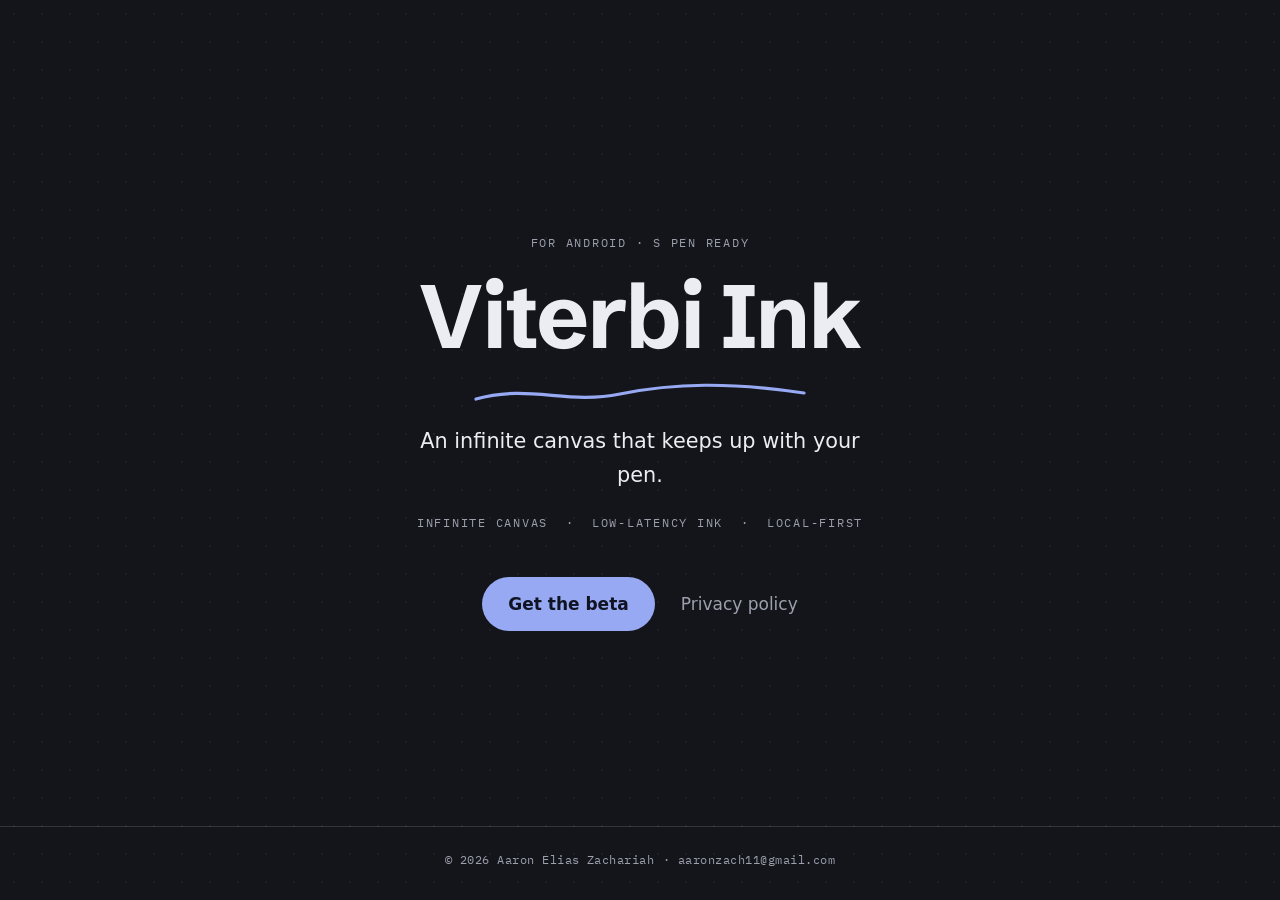
==== index.html @ def3255f "Viterbi Ink site: landing + privacy policy" ====
<!doctype html>
<html lang="en">
<head>
  <meta charset="utf-8">
  <meta name="viewport" content="width=device-width, initial-scale=1">
  <title>Viterbi Ink — an infinite canvas that keeps up with your pen</title>
  <meta name="description" content="Viterbi Ink is a local-first stylus note-taking app for Android. Infinite canvas, low-latency ink, and your notes never leave your device.">
  <link rel="preconnect" href="https://fonts.googleapis.com">
  <link rel="preconnect" href="https://fonts.gstatic.com" crossorigin>
  <link href="https://fonts.googleapis.com/css2?family=Schibsted+Grotesk:wght@700&family=IBM+Plex+Mono:wght@400&display=swap" rel="stylesheet">
  <link rel="stylesheet" href="style.css">
  <link rel="icon" href="data:image/svg+xml,%3Csvg xmlns='http://www.w3.org/2000/svg' viewBox='0 0 32 32'%3E%3Crect width='32' height='32' rx='7' fill='%2314151b'/%3E%3Cpath d='M7 22 Q 12 8 16 16 T 25 10' fill='none' stroke='%2396a9f2' stroke-width='2.6' stroke-linecap='round'/%3E%3C/svg%3E">
</head>
<body>
  <main class="hero">
    <span class="mono">For Android · S Pen ready</span>
    <h1 class="display">Viterbi Ink</h1>
    <svg class="flourish" viewBox="0 0 340 26" aria-hidden="true">
      <path pathLength="1" d="M6 19 C 60 4, 96 25, 150 14 S 260 2, 334 13" />
    </svg>
    <p class="tagline">An infinite canvas that keeps up with your pen.</p>
    <span class="mono facts">infinite canvas &nbsp;·&nbsp; low-latency ink &nbsp;·&nbsp; local-first</span>
    <div class="actions">
      <a class="pill" href="https://play.google.com/store/apps/details?id=com.viterbi">Get the beta</a>
      <a class="quiet" href="privacy.html">Privacy policy</a>
    </div>
  </main>
  <footer>
    <span class="mono">© 2026 Aaron Elias Zachariah</span>
    <span class="mono">·</span>
    <a class="mono" href="mailto:aaronzach11@gmail.com">aaronzach11@gmail.com</a>
  </footer>
</body>
</html>
---- style.css ----
/* Viterbi Ink — site tokens. The palette IS the app's dark chrome:
   graphite canvas, white ink, the periwinkle selection tint. */
:root {
  --canvas: #14151b;
  --chrome: #1e2027;
  --chrome-high: #262933;
  --ink: #ecedf2;
  --ink-dim: #9ba0ad;
  --accent: #96a9f2;
  --accent-ink: #101322;
  --hairline: rgba(236, 237, 242, 0.14);
  --measure: 66ch;
}

* { box-sizing: border-box; margin: 0; padding: 0; }

html { -webkit-text-size-adjust: 100%; }

body {
  background-color: var(--canvas);
  /* The app's canvas dot grid, faint — the page is a piece of the canvas. */
  background-image: radial-gradient(rgba(236, 237, 242, 0.055) 1px, transparent 1.5px);
  background-size: 28px 28px;
  color: var(--ink);
  font-family: system-ui, -apple-system, "Segoe UI", Roboto, sans-serif;
  font-size: 17px;
  line-height: 1.65;
  min-height: 100vh;
  display: flex;
  flex-direction: column;
}

.display {
  font-family: "Schibsted Grotesk", system-ui, sans-serif;
  font-weight: 700;
  letter-spacing: -0.02em;
}

.mono {
  font-family: "IBM Plex Mono", ui-monospace, "Cascadia Mono", monospace;
  font-size: 0.78rem;
  letter-spacing: 0.14em;
  text-transform: uppercase;
  color: var(--ink-dim);
}

a { color: var(--accent); text-decoration: none; }
a:hover { text-decoration: underline; text-underline-offset: 3px; }
:focus-visible { outline: 2px solid var(--accent); outline-offset: 3px; border-radius: 2px; }

/* ---------- landing ---------- */

.hero {
  flex: 1;
  display: flex;
  flex-direction: column;
  align-items: center;
  justify-content: center;
  text-align: center;
  padding: 12vh 24px 8vh;
  gap: 18px;
}

.hero h1 {
  font-size: clamp(3rem, 9vw, 5.6rem);
  line-height: 1.02;
}

/* The signature: one ink stroke that draws itself under the wordmark. */
.flourish { width: min(340px, 62vw); height: 26px; overflow: visible; }
.flourish path {
  fill: none;
  stroke: var(--accent);
  stroke-width: 3.2;
  stroke-linecap: round;
  stroke-dasharray: 1;
  stroke-dashoffset: 1;
  animation: draw 1.05s cubic-bezier(0.6, 0, 0.2, 1) 0.25s forwards;
}
@keyframes draw { to { stroke-dashoffset: 0; } }
@media (prefers-reduced-motion: reduce) {
  .flourish path { animation: none; stroke-dashoffset: 0; }
}

.tagline { font-size: clamp(1.05rem, 2.4vw, 1.3rem); color: var(--ink); max-width: 34ch; }

.facts { margin-top: 2px; }

.actions { display: flex; align-items: center; gap: 26px; margin-top: 26px; flex-wrap: wrap; justify-content: center; }

.pill {
  display: inline-block;
  background: var(--accent);
  color: var(--accent-ink);
  font-weight: 600;
  padding: 13px 26px;
  border-radius: 999px;
}
.pill:hover { text-decoration: none; filter: brightness(1.07); }

.quiet { color: var(--ink-dim); }

/* ---------- shared footer ---------- */

footer {
  border-top: 1px solid var(--hairline);
  padding: 22px 24px 30px;
  display: flex;
  justify-content: center;
  gap: 8px;
  flex-wrap: wrap;
}
footer .mono { text-transform: none; letter-spacing: 0.04em; }

/* ---------- policy page ---------- */

.page {
  width: 100%;
  max-width: calc(var(--measure) + 96px);
  margin: 0 auto;
  padding: 34px 24px 70px;
  flex: 1;
}

.topnav { margin-bottom: 7vh; }
.topnav a { color: var(--ink-dim); }
.topnav a:hover { color: var(--ink); text-decoration: none; }

.page .eyebrow { display: block; margin-bottom: 14px; color: var(--accent); }
.page h1 { font-size: clamp(2rem, 5vw, 2.9rem); margin-bottom: 10px; }
.page .date { display: block; margin-bottom: 40px; }

.page h2 {
  font-family: "Schibsted Grotesk", system-ui, sans-serif;
  font-size: 1.22rem;
  font-weight: 700;
  letter-spacing: -0.01em;
  margin: 42px 0 10px;
}
.page p, .page li { color: var(--ink-dim); max-width: var(--measure); }
.page p strong, .page li strong { color: var(--ink); font-weight: 600; }
.page p + p { margin-top: 12px; }
.page ul { padding-left: 1.2em; }
.page li { margin: 6px 0; }

/* Permissions table — styled like the app's settings rows. */
.perm {
  width: 100%;
  max-width: var(--measure);
  margin-top: 14px;
  border-collapse: collapse;
  background: var(--chrome);
  border-radius: 12px;
  overflow: hidden;
}
.perm th, .perm td {
  text-align: left;
  padding: 12px 16px;
  border-top: 1px solid var(--hairline);
  color: var(--ink-dim);
  font-size: 0.95rem;
  vertical-align: top;
}
.perm th { color: var(--ink); font-weight: 600; border-top: none; }
.perm td:first-child { color: var(--ink); white-space: nowrap; }

@media (max-width: 480px) {
  .perm td:first-child { white-space: normal; }
  .actions { gap: 18px; }
}
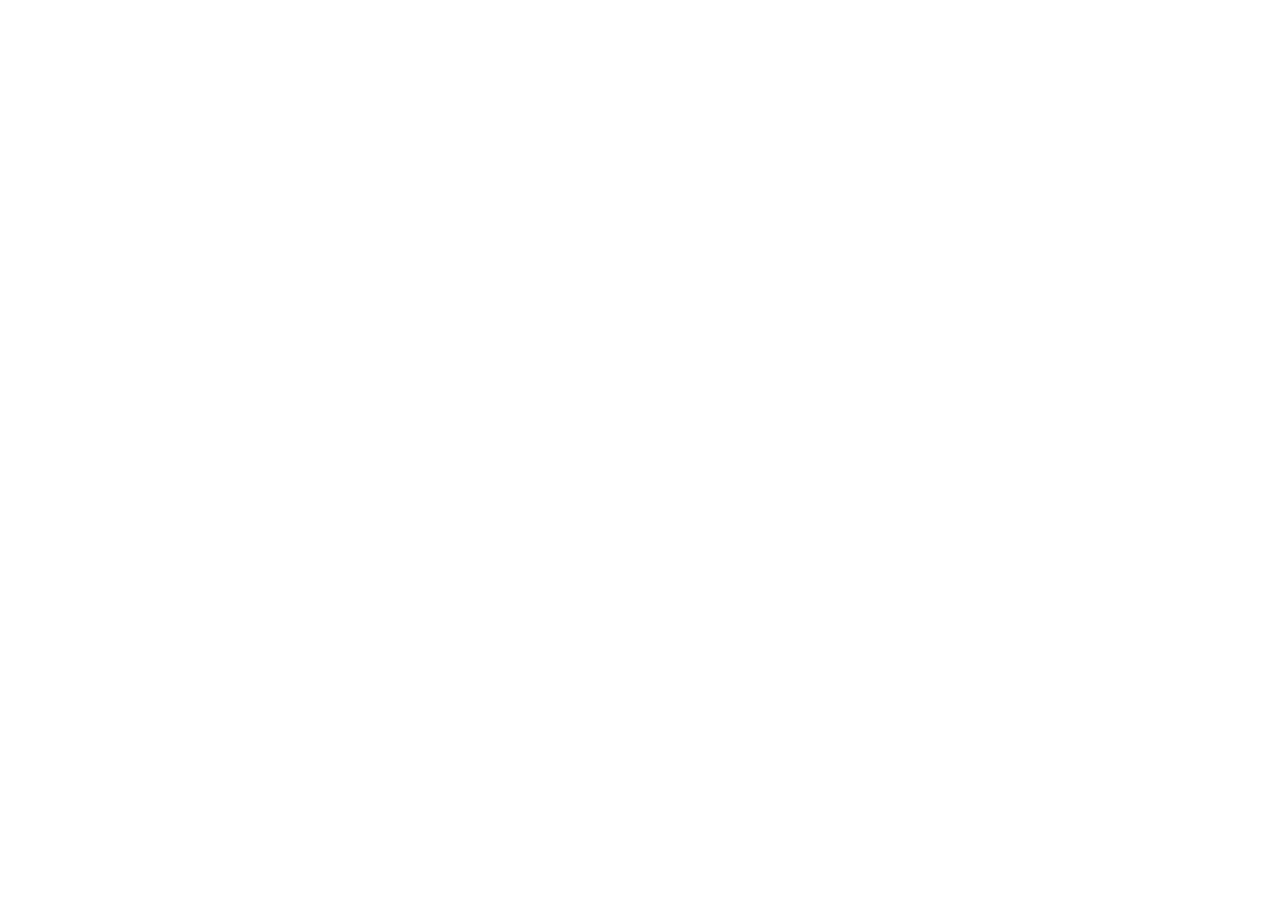
==== commit c16a37e7: "Forward the old github.io address to viterbi.eliascorp.org This repo has two publishers and only one" ====
--- a/index.html
+++ b/index.html
@@ -1,34 +1,25 @@
 <!doctype html>
+<!-- A redirect stub. See privacy.html in this directory for why these exist. -->
 <html lang="en">
 <head>
-  <meta charset="utf-8">
-  <meta name="viewport" content="width=device-width, initial-scale=1">
-  <title>Viterbi Ink — an infinite canvas that keeps up with your pen</title>
-  <meta name="description" content="Viterbi Ink is a local-first stylus note-taking app for Android. Infinite canvas, low-latency ink, and your notes never leave your device.">
-  <link rel="preconnect" href="https://fonts.googleapis.com">
-  <link rel="preconnect" href="https://fonts.gstatic.com" crossorigin>
-  <link href="https://fonts.googleapis.com/css2?family=Schibsted+Grotesk:wght@700&family=IBM+Plex+Mono:wght@400&display=swap" rel="stylesheet">
-  <link rel="stylesheet" href="style.css">
-  <link rel="icon" href="data:image/svg+xml,%3Csvg xmlns='http://www.w3.org/2000/svg' viewBox='0 0 32 32'%3E%3Crect width='32' height='32' rx='7' fill='%2314151b'/%3E%3Cpath d='M7 22 Q 12 8 16 16 T 25 10' fill='none' stroke='%2396a9f2' stroke-width='2.6' stroke-linecap='round'/%3E%3C/svg%3E">
+<meta charset="utf-8">
+<title>Viterbi Ink</title>
+<link rel="canonical" href="https://viterbi.eliascorp.org/">
+<meta http-equiv="refresh" content="0; url=https://viterbi.eliascorp.org/">
+<meta name="robots" content="noindex, follow">
+<style>
+  body { margin: 0; min-height: 100vh; display: grid; place-items: center;
+         background: #0f1012; color: #e9e6e1; text-align: center; padding: 24px;
+         font: 16px/1.6 ui-sans-serif, system-ui, -apple-system, "Segoe UI", sans-serif; }
+  a { color: #9db4ff; }
+</style>
 </head>
 <body>
-  <main class="hero">
-    <span class="mono">For Android · S Pen ready</span>
-    <h1 class="display">Viterbi Ink</h1>
-    <svg class="flourish" viewBox="0 0 340 26" aria-hidden="true">
-      <path pathLength="1" d="M6 19 C 60 4, 96 25, 150 14 S 260 2, 334 13" />
-    </svg>
-    <p class="tagline">An infinite canvas that keeps up with your pen.</p>
-    <span class="mono facts">infinite canvas &nbsp;·&nbsp; low-latency ink &nbsp;·&nbsp; local-first</span>
-    <div class="actions">
-      <a class="pill" href="https://play.google.com/store/apps/details?id=com.viterbi">Get the beta</a>
-      <a class="quiet" href="privacy.html">Privacy policy</a>
-    </div>
+  <main>
+    <h1>Viterbi Ink has moved</h1>
+    <p>The site now lives at
+      <a href="https://viterbi.eliascorp.org/">viterbi.eliascorp.org</a>.</p>
+    <p>Taking you there now.</p>
   </main>
-  <footer>
-    <span class="mono">© 2026 Aaron Elias Zachariah</span>
-    <span class="mono">·</span>
-    <a class="mono" href="mailto:aaronzach11@gmail.com">aaronzach11@gmail.com</a>
-  </footer>
 </body>
 </html>
